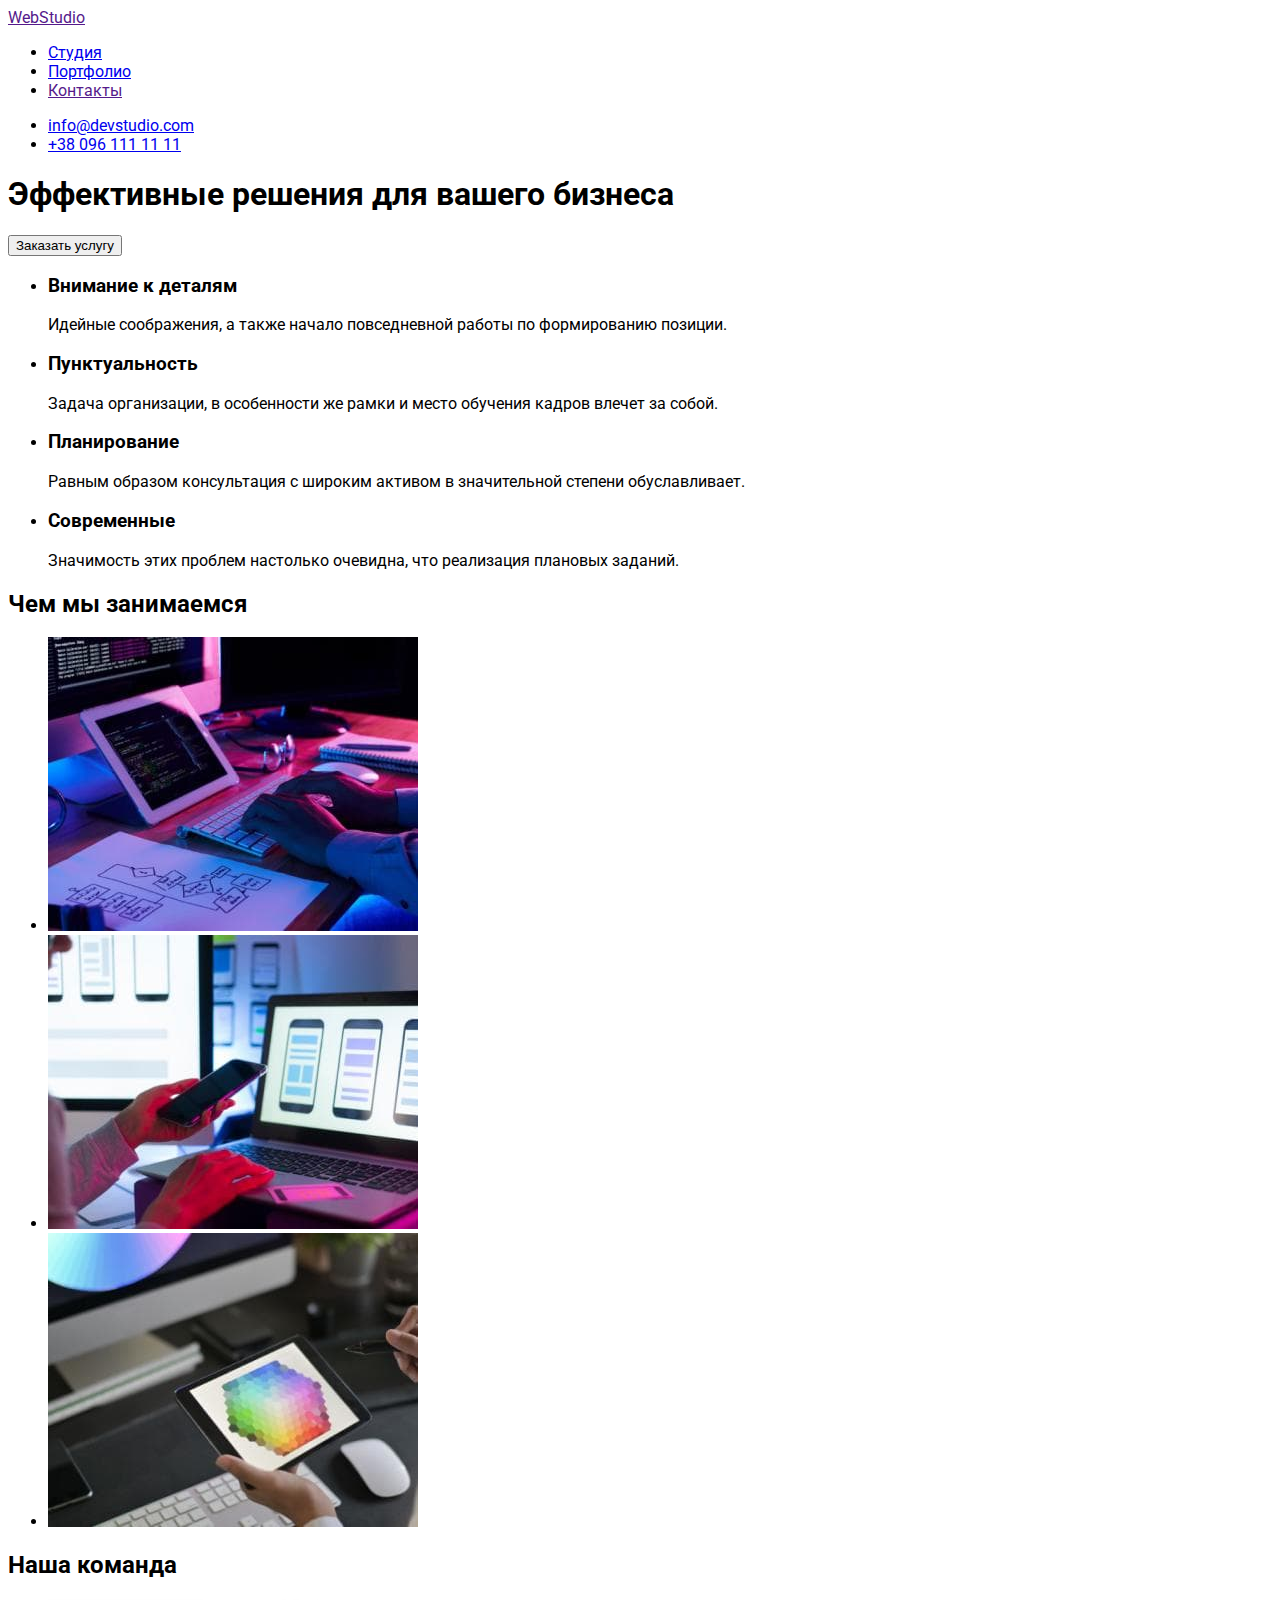
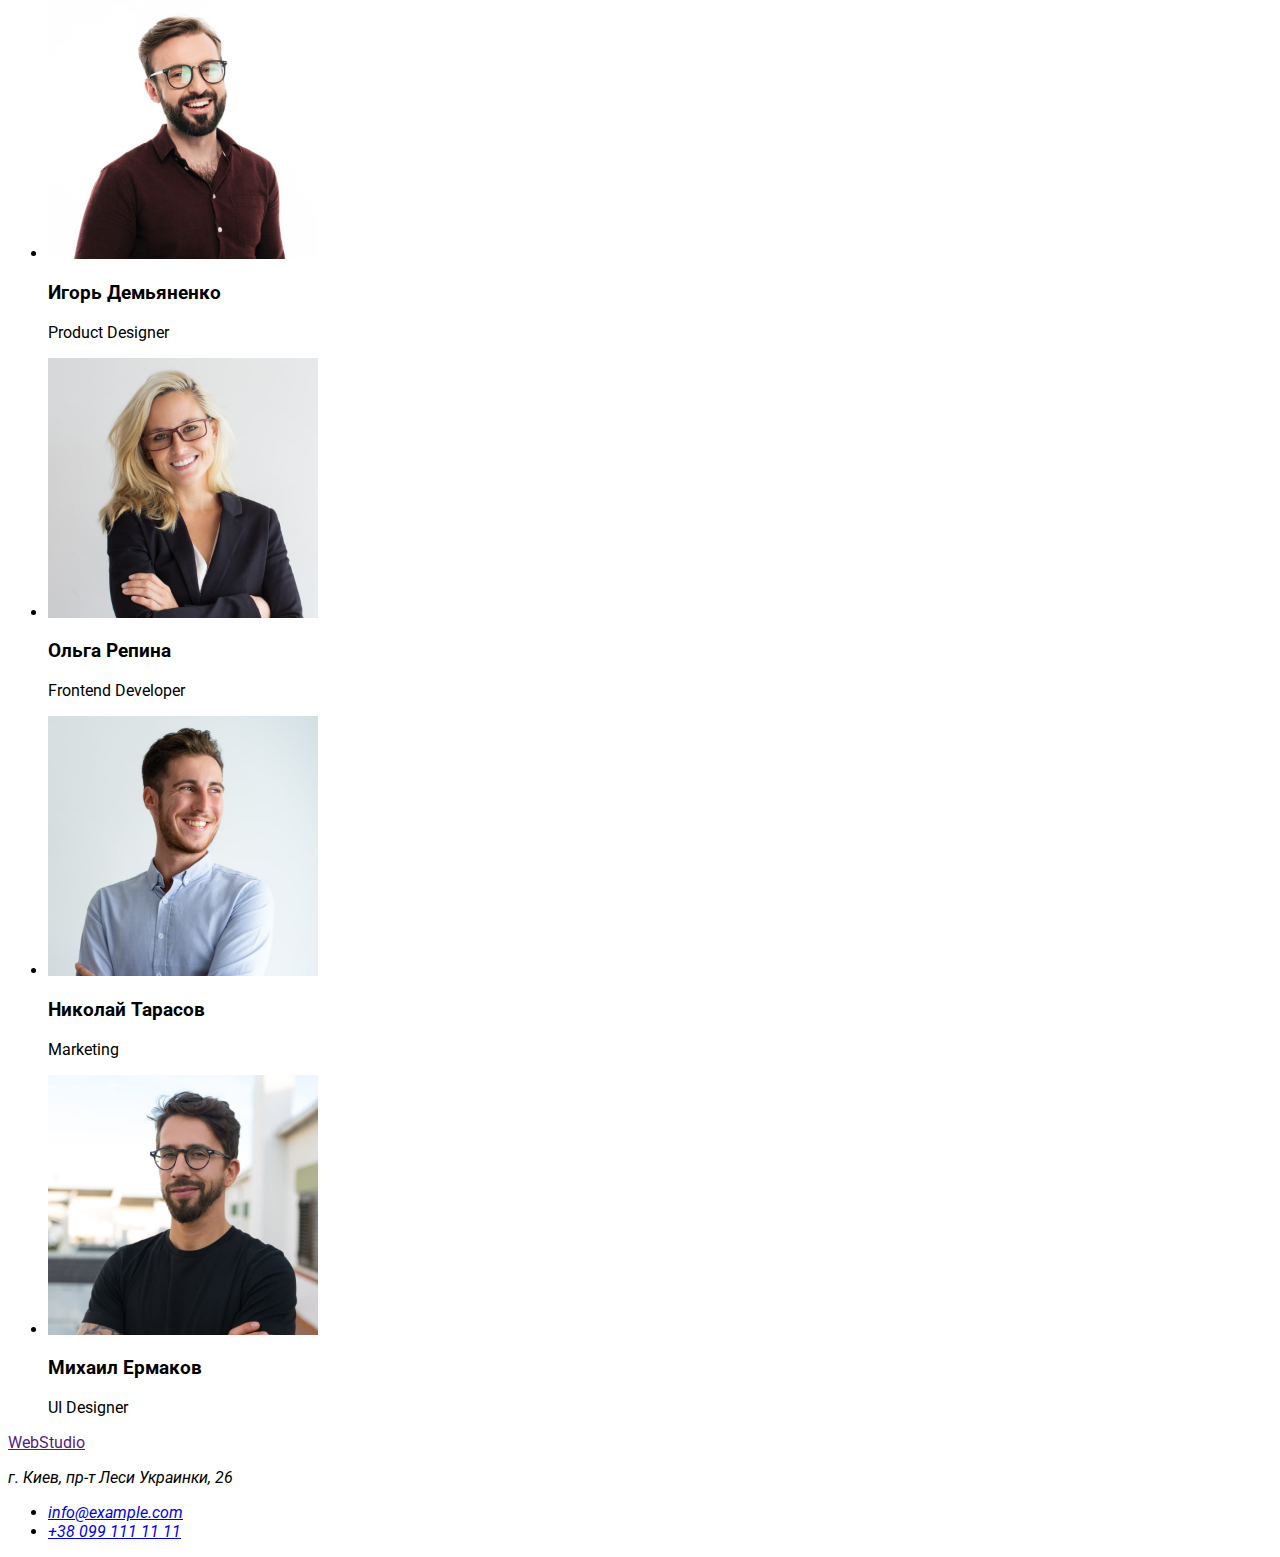
==== index.html @ 5387cd7c "Initial commit" ====
<!DOCTYPE html>
<html lang="ru">
  <head>
    <meta charset="UTF-8" />
    <meta http-equiv="X-UA-Compatible" content="IE=edge" />
    <meta name="viewport" content="width=device-width, initial-scale=1.0" />
    <title>Document</title>
    <link rel="stylesheet" href="./css/styles.css" />
    <link rel="preconnect" href="https://fonts.googleapis.com" />
    <link rel="preconnect" href="https://fonts.gstatic.com" crossorigin />
    <link
      href="https://fonts.googleapis.com/css2?family=Montserrat:wght@700&display=swap"
      rel="stylesheet"
    />
    <link rel="preconnect" href="https://fonts.googleapis.com" />
    <link rel="preconnect" href="https://fonts.gstatic.com" crossorigin />
    <link
      href="https://fonts.googleapis.com/css2?family=Roboto:wght@400;500;700;900&display=swap"
      rel="stylesheet"
    />
  </head>
  <body>
    <header>
      <nav>
        <a href="">Web<span>Studio</span></a>
        <ul>
          <li><a href="./index.html">Студия</a></li>
          <li><a href="./portfolio.html">Портфолио</a></li>
          <li><a href="">Контакты</a></li>
        </ul>
      </nav>
      <ul>
        <li><a href="mailto:info@devstudio.com">info@devstudio.com</a></li>
        <li><a href="tel:+380961111111">+38 096 111 11 11</a></li>
      </ul>
    </header>
    <main>
      <section>
        <h1>Эффективные решения для вашего бизнеса</h1>
        <button type="button">Заказать услугу</button>
      </section>
      <!--Перша секція лозунги-->
      <section>
        <ul>
          <li>
            <h3>Внимание к деталям</h3>
            <p>Идейные соображения, а также начало повседневной работы по формированию позиции.</p>
          </li>
          <li>
            <h3>Пунктуальность</h3>
            <p>
              Задача организации, в особенности же рамки и место обучения кадров влечет за собой.
            </p>
          </li>
          <li>
            <h3>Планирование</h3>
            <p>
              Равным образом консультация с широким активом в значительной степени обуславливает.
            </p>
          </li>
          <li>
            <h3>Современные</h3>
            <p>Значимость этих проблем настолько очевидна, что реализация плановых заданий.</p>
          </li>
        </ul>
      </section>
      <!--Друга секція зайняття-->
      <section>
        <h2>Чем мы занимаемся</h2>
        <ul>
          <li>
            <img src="./images/activity/box1.jpg" alt="activity1" width="370" />
          </li>
          <li>
            <img src="./images/activity/box2.jpg" alt="activity2" width="370" />
          </li>
          <li>
            <img src="./images/activity/box3.jpg" alt="activity3" width="370" />
          </li>
        </ul>
      </section>
      <!-- Третя секція існуюча команда-->
      <section>
        <h2>Наша команда</h2>
        <ul>
          <li>
            <img src="./images/team/igor.jpg" alt="teammate1" width="270" />
            <h3>Игорь Демьяненко</h3>
            <p>Product Designer</p>
          </li>
          <li>
            <img src="./images/team/olga.jpg" alt="teammate2" width="270" />
            <h3>Ольга Репина</h3>
            <p>Frontend Developer</p>
          </li>
          <li>
            <img src="./images/team/nikolay.jpg" alt="teammate3" width="270" />
            <h3>Николай Тарасов</h3>
            <p>Marketing</p>
          </li>
          <li>
            <img src="./images/team/mikhail.jpg" alt="teammate4" width="270" />
            <h3>Михаил Ермаков</h3>
            <p>UI Designer</p>
          </li>
        </ul>
      </section>
    </main>
    <footer>
      <a href="">WebStudio</a>
      <address>
        <p>г. Киев, пр-т Леси Украинки, 26</p>
        <ul>
          <li><a href="mailto:info@example.com">info@example.com</a></li>
          <li><a href="tel:+380991111111">+38 099 111 11 11</a></li>
        </ul>
      </address>
    </footer>
  </body>
</html>
---- css/styles.css ----
body {
    font-family: Roboto;
}
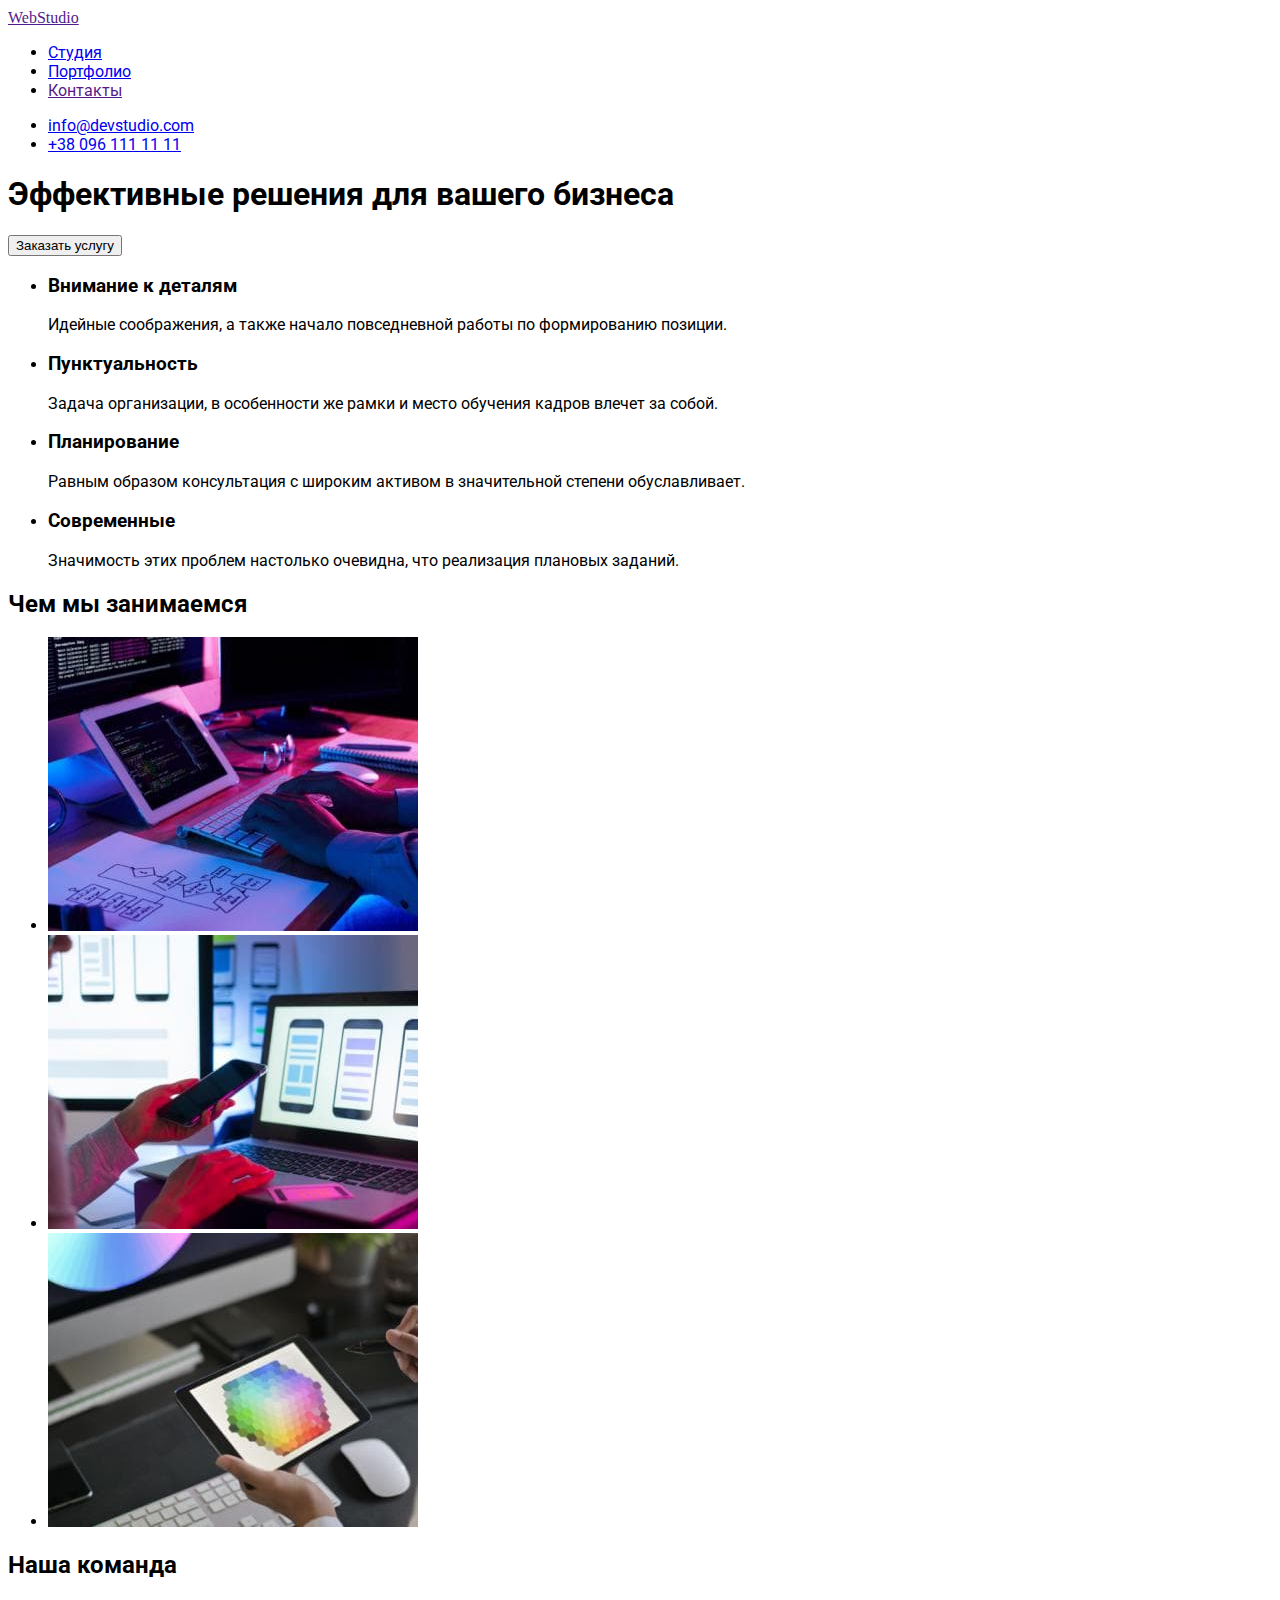
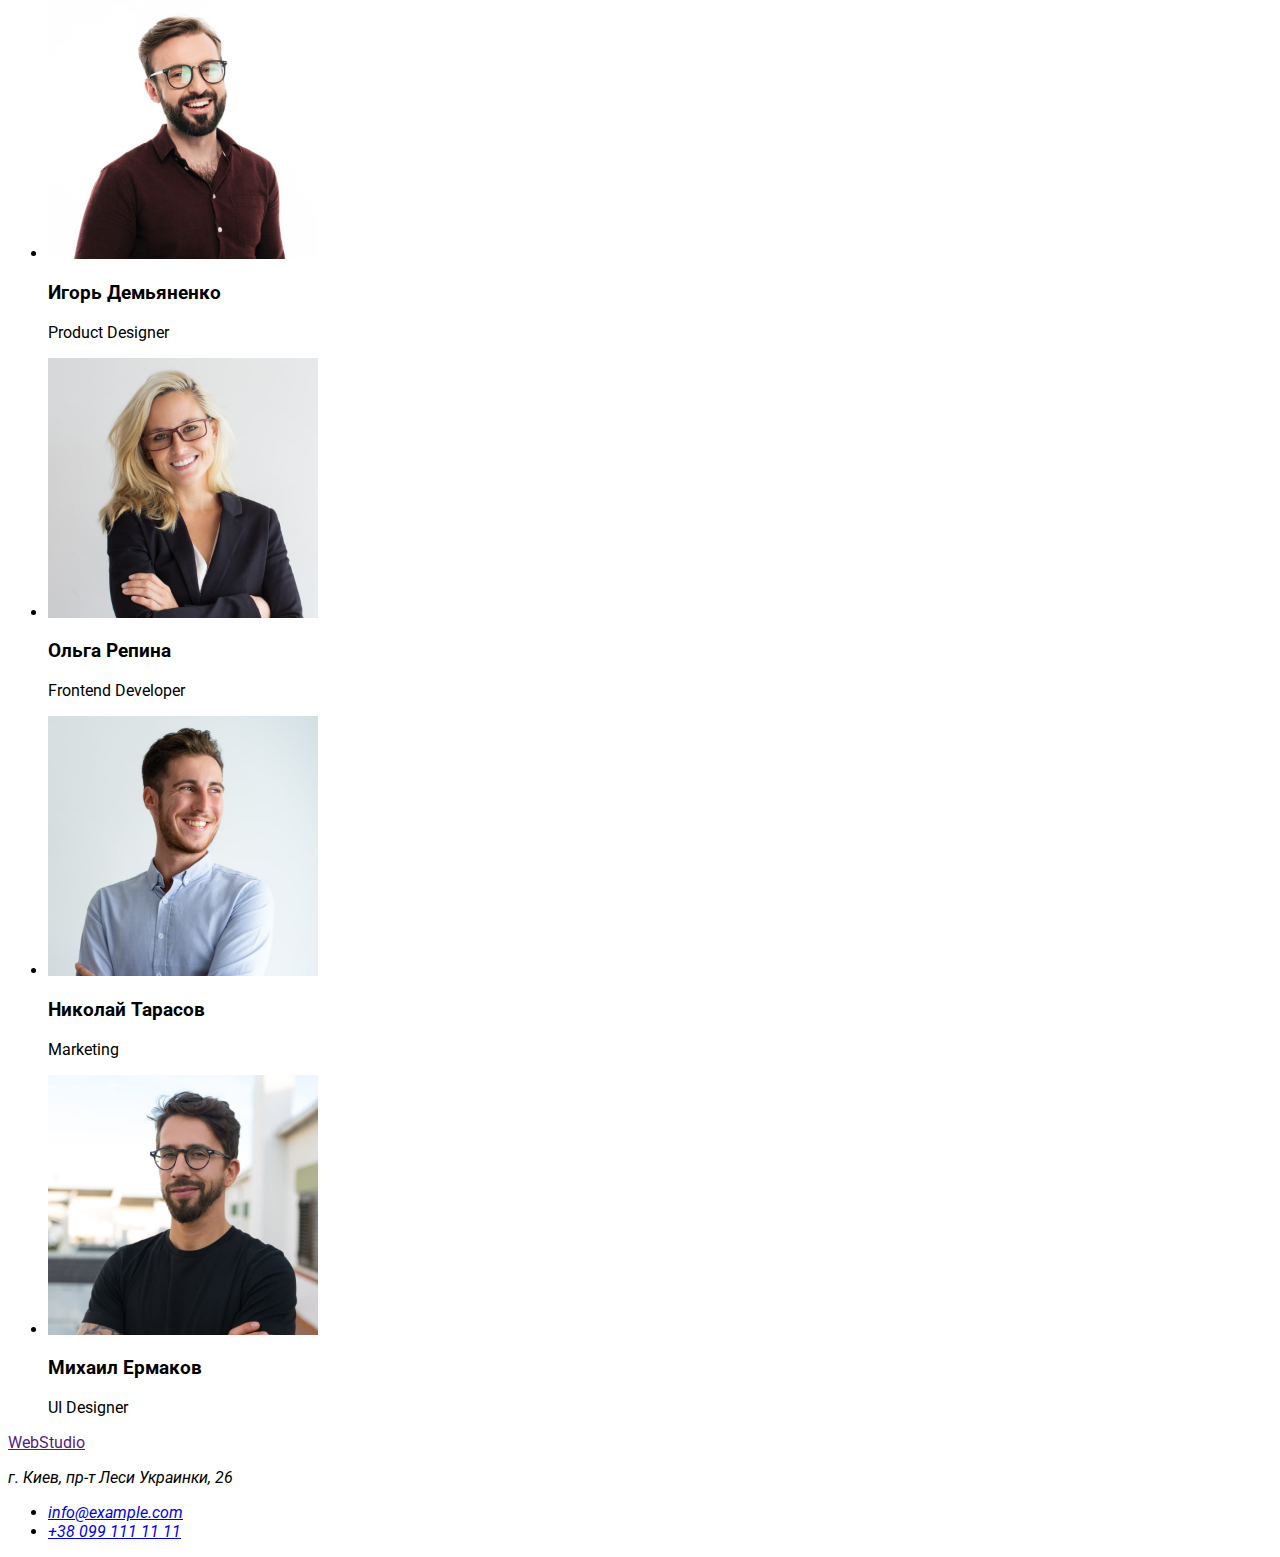
==== commit 18231f94: "Second repository" ====
--- a/index.html
+++ b/index.html
@@ -8,25 +8,21 @@
     <link rel="stylesheet" href="./css/styles.css" />
     <link rel="preconnect" href="https://fonts.googleapis.com" />
     <link rel="preconnect" href="https://fonts.gstatic.com" crossorigin />
-    <link
-      href="https://fonts.googleapis.com/css2?family=Montserrat:wght@700&display=swap"
-      rel="stylesheet"
-    />
     <link rel="preconnect" href="https://fonts.googleapis.com" />
     <link rel="preconnect" href="https://fonts.gstatic.com" crossorigin />
     <link
-      href="https://fonts.googleapis.com/css2?family=Roboto:wght@400;500;700;900&display=swap"
+      href="https://fonts.googleapis.com/css2?family=Raleway:wght@700&family=Roboto:wght@400;500;700;900&display=swap"
       rel="stylesheet"
     />
   </head>
   <body>
     <header>
       <nav>
-        <a href="">Web<span>Studio</span></a>
-        <ul>
-          <li><a href="./index.html">Студия</a></li>
-          <li><a href="./portfolio.html">Портфолио</a></li>
-          <li><a href="">Контакты</a></li>
+        <a class="logo" href=""><span class="logo-blue">Web</span>Studio</a>
+        <ul class="header-nav">
+          <li><a href="./index.html" class="headernav-link-current">Студия</a></li>
+          <li><a href="./portfolio.html" class="header-nav-link">Портфолио</a></li>
+          <li><a href="" class="header-nav-link">Контакты</a></li>
         </ul>
       </nav>
       <ul>
--- a/css/styles.css
+++ b/css/styles.css
@@ -1,3 +1,10 @@
-body {
-    font-family: Roboto;
+body{
+    font-family: -apple-system, BlinkMacSystemFont, 'Segoe UI', Roboto, Oxygen, Ubuntu, Cantarell, 'Open Sans', 'Helvetica Neue', sans-serif;
+}
+.logo{
+    font-family: Railway;
+}
+
+.blue{
+    color: #2196F3;
 }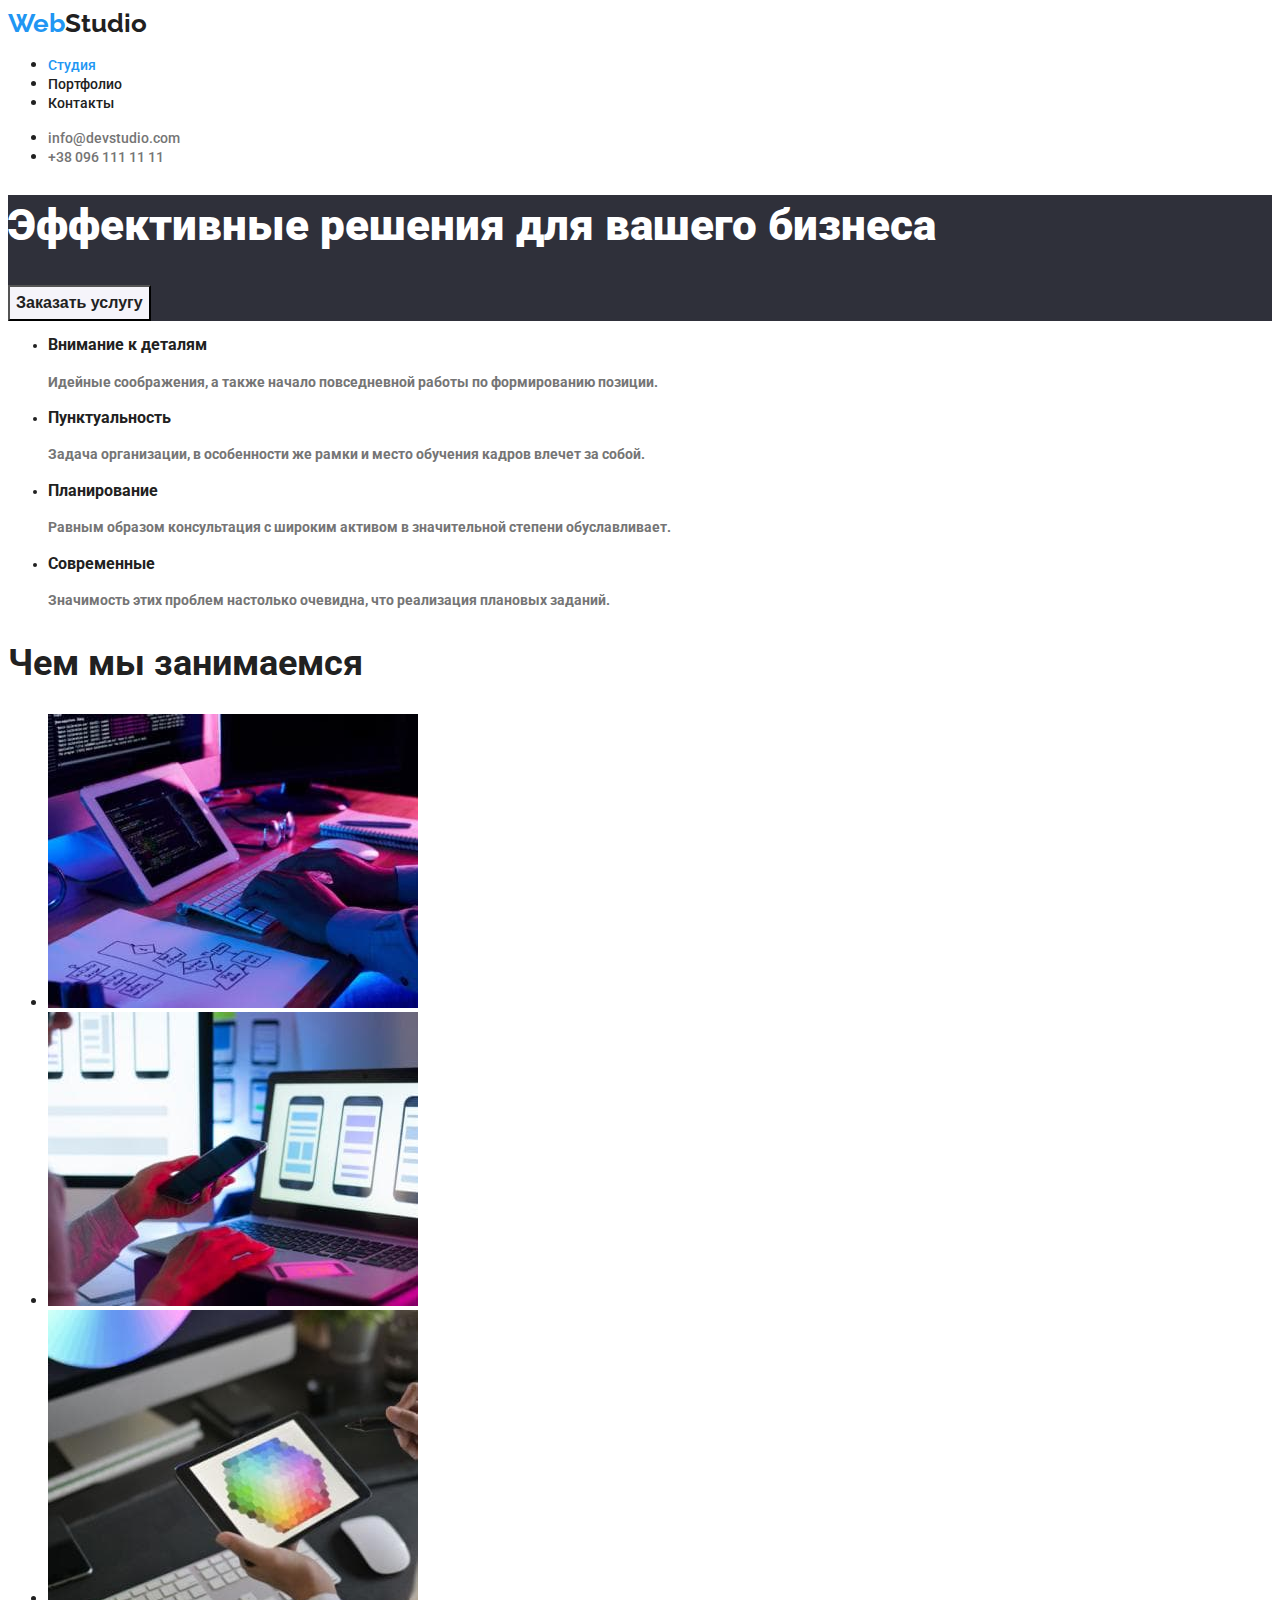
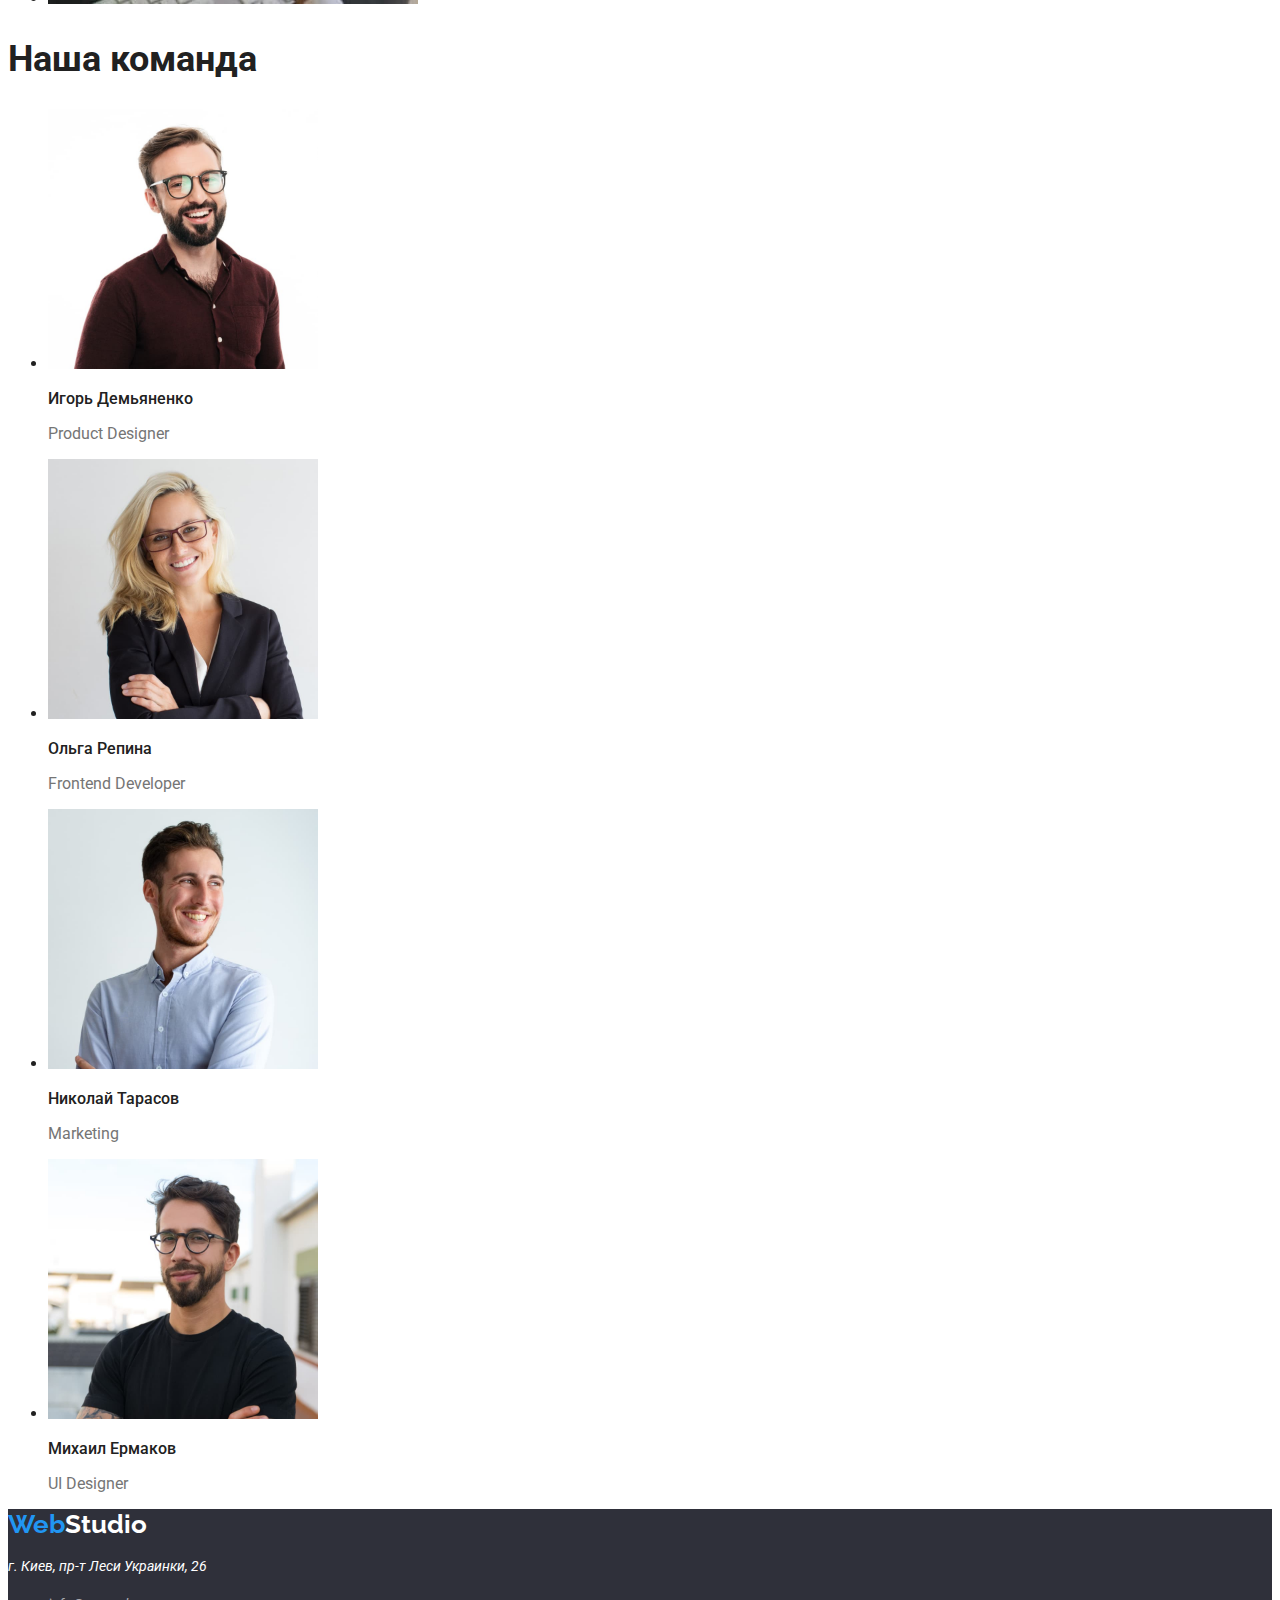
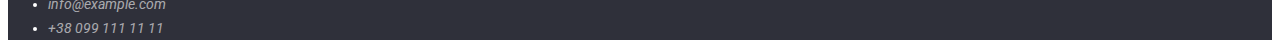
==== commit bd5449af: "05.06.2022 13:00" ====
--- a/index.html
+++ b/index.html
@@ -5,64 +5,68 @@
     <meta http-equiv="X-UA-Compatible" content="IE=edge" />
     <meta name="viewport" content="width=device-width, initial-scale=1.0" />
     <title>Document</title>
+    <link
+      href="https://fonts.googleapis.com/css2?family=Raleway:wght@700&family=Roboto:wght@400;500;700;900&display=swap"
+      rel="stylesheet"
+    />
     <link rel="stylesheet" href="./css/styles.css" />
     <link rel="preconnect" href="https://fonts.googleapis.com" />
     <link rel="preconnect" href="https://fonts.gstatic.com" crossorigin />
     <link rel="preconnect" href="https://fonts.googleapis.com" />
     <link rel="preconnect" href="https://fonts.gstatic.com" crossorigin />
-    <link
-      href="https://fonts.googleapis.com/css2?family=Raleway:wght@700&family=Roboto:wght@400;500;700;900&display=swap"
-      rel="stylesheet"
-    />
   </head>
-  <body>
+  <body class="page-body">
     <header>
       <nav>
-        <a class="logo" href=""><span class="logo-blue">Web</span>Studio</a>
-        <ul class="header-nav">
-          <li><a href="./index.html" class="headernav-link-current">Студия</a></li>
-          <li><a href="./portfolio.html" class="header-nav-link">Портфолио</a></li>
-          <li><a href="" class="header-nav-link">Контакты</a></li>
+        <a class="header-logo" href=""><span class="logo-blue">Web</span>Studio</a>
+        <ul>
+          <li><a href="./index.html" class="nav-link-current">Студия</a></li>
+          <li><a href="./portfolio.html" class="nav-link">Портфолио</a></li>
+          <li><a href="" class="nav-link">Контакты</a></li>
         </ul>
       </nav>
       <ul>
-        <li><a href="mailto:info@devstudio.com">info@devstudio.com</a></li>
-        <li><a href="tel:+380961111111">+38 096 111 11 11</a></li>
+        <li><a class="header-contact" href="mailto:info@devstudio.com">info@devstudio.com</a></li>
+        <li><a class="header-contact" href="tel:+380961111111">+38 096 111 11 11</a></li>
       </ul>
     </header>
     <main>
-      <section>
-        <h1>Эффективные решения для вашего бизнеса</h1>
-        <button type="button">Заказать услугу</button>
+      <section class="hero">
+        <h1 class="hero-title">Эффективные решения для вашего бизнеса</h1>
+        <button type="button" class="button-studio">Заказать услугу</button>
       </section>
       <!--Перша секція лозунги-->
       <section>
-        <ul>
+        <ul class="features">
           <li>
-            <h3>Внимание к деталям</h3>
-            <p>Идейные соображения, а также начало повседневной работы по формированию позиции.</p>
+            <h3 class="features-title">Внимание к деталям</h3>
+            <p class="features-text">
+              Идейные соображения, а также начало повседневной работы по формированию позиции.
+            </p>
           </li>
           <li>
-            <h3>Пунктуальность</h3>
-            <p>
+            <h3 class="features-title">Пунктуальность</h3>
+            <p class="features-text">
               Задача организации, в особенности же рамки и место обучения кадров влечет за собой.
             </p>
           </li>
           <li>
-            <h3>Планирование</h3>
-            <p>
+            <h3 class="features-title">Планирование</h3>
+            <p class="features-text">
               Равным образом консультация с широким активом в значительной степени обуславливает.
             </p>
           </li>
           <li>
-            <h3>Современные</h3>
-            <p>Значимость этих проблем настолько очевидна, что реализация плановых заданий.</p>
+            <h3 class="features-title">Современные</h3>
+            <p class="features-text">
+              Значимость этих проблем настолько очевидна, что реализация плановых заданий.
+            </p>
           </li>
         </ul>
       </section>
       <!--Друга секція зайняття-->
       <section>
-        <h2>Чем мы занимаемся</h2>
+        <h2 class="work-title">Чем мы занимаемся</h2>
         <ul>
           <li>
             <img src="./images/activity/box1.jpg" alt="activity1" width="370" />
@@ -77,38 +81,40 @@
       </section>
       <!-- Третя секція існуюча команда-->
       <section>
-        <h2>Наша команда</h2>
+        <h2 class="team-title">Наша команда</h2>
         <ul>
           <li>
             <img src="./images/team/igor.jpg" alt="teammate1" width="270" />
-            <h3>Игорь Демьяненко</h3>
-            <p>Product Designer</p>
+            <h3 class="team-member">Игорь Демьяненко</h3>
+            <p class="team-position">Product Designer</p>
           </li>
           <li>
             <img src="./images/team/olga.jpg" alt="teammate2" width="270" />
-            <h3>Ольга Репина</h3>
-            <p>Frontend Developer</p>
+            <h3 class="team-member">Ольга Репина</h3>
+            <p class="team-position">Frontend Developer</p>
           </li>
           <li>
             <img src="./images/team/nikolay.jpg" alt="teammate3" width="270" />
-            <h3>Николай Тарасов</h3>
-            <p>Marketing</p>
+            <h3 class="team-member">Николай Тарасов</h3>
+            <p class="team-position">Marketing</p>
           </li>
           <li>
             <img src="./images/team/mikhail.jpg" alt="teammate4" width="270" />
-            <h3>Михаил Ермаков</h3>
-            <p>UI Designer</p>
+            <h3 class="team-member">Михаил Ермаков</h3>
+            <p class="team-position">UI Designer</p>
           </li>
         </ul>
       </section>
     </main>
-    <footer>
-      <a href="">WebStudio</a>
-      <address>
+    <footer class="footer">
+      <a class="footer-logo" href=""><span class="logo-blue">Web</span>Studio</a>
+      <address class="footer-adress">
         <p>г. Киев, пр-т Леси Украинки, 26</p>
         <ul>
-          <li><a href="mailto:info@example.com">info@example.com</a></li>
-          <li><a href="tel:+380991111111">+38 099 111 11 11</a></li>
+          <li>
+            <a href="mailto:info@example.com" class="footer-adress-contact">info@example.com</a>
+          </li>
+          <li><a href="tel:+380991111111" class="footer-adress-contact">+38 099 111 11 11</a></li>
         </ul>
       </address>
     </footer>
--- a/css/styles.css
+++ b/css/styles.css
@@ -1,10 +1,171 @@
-body{
-    font-family: -apple-system, BlinkMacSystemFont, 'Segoe UI', Roboto, Oxygen, Ubuntu, Cantarell, 'Open Sans', 'Helvetica Neue', sans-serif;
-}
-.logo{
-    font-family: Railway;
+/* основний колір тексту 212121 */
+/* колір посилань та параграфів 757575 */
+/* колір акценту 2196F3 */
+/* колір кнопки 188CE8 */
+/* текст в мейні та футері FFFFFF */
+/* колір фону мейна та футера 2F303A */
+/* колір фону секція 2 F5F4FA */
+:root{
+    --primary-text-color: #212121;
+    --secondary-text-color: #757575;
+    --accent-color: #2196F3;
+    --negative-color: #fff;
+    --dark-background: #2F303A;
+    --footer-opacity: rgba(255, 255, 255, 0.6);
+    --background-button-inactive: #F5F4FA;
 }
 
-.blue{
-    color: #2196F3;
+.page-body {
+    font-family: -apple-system, BlinkMacSystemFont, 'Segoe UI', Roboto, Oxygen, Ubuntu, Cantarell, 'Open Sans', 'Helvetica Neue', sans-serif;
+    background-color: var(--negative-color);
+    color: var(--primary-text-color);
+}
+
+/* header */
+.header-logo,
+.footer-logo {
+    font-family: 'Raleway';
+    font-weight: 700;
+    font-size: 26px;
+    line-height: 31px;
+    color: var(--primary-text-color);
+    text-decoration: none;    
+}
+
+.logo-blue {
+    color: var(--accent-color);
+}
+
+.nav-link,
+.nav-link-current {
+    font-weight: 500;
+    font-size: 14px;
+    line-height: 16px;
+    color: var(--primary-text-color);
+    text-decoration: none;
+}
+
+.header-contact {
+    font-weight: 500;
+    font-size: 14px;
+    line-height: 16px;
+    color: var(--secondary-text-color);
+    text-decoration: none;
+}
+
+.nav-link:hover, 
+.nav-link:focus,
+.header-contact:hover,
+.header-contact:focus,
+.nav-link-current{
+    color: var(--accent-color);
+}
+
+/*main*/
+.hero{
+    background-color: var(--dark-background);
+}
+
+.hero-title{
+    font-weight: 900;
+    font-size: 44px;
+    line-height: 60px;
+    color: var(--negative-color)
+}
+
+/* buttons */
+.button-studio,
+.button-portfolio {
+    color: var(--primary-text-color);
+    background-color: var(--background-button-inactive);
+    cursor: pointer;
+}
+
+.button-studio{
+    font-weight: 700;
+    font-size: 16px;
+    line-height: 30px;
+}
+
+.button-portfolio {
+    font-weight: 500;
+    font-size: 16px;
+    line-height: 26px;
+}
+
+.button-portfolio:hover,
+.button-portfolio:focus,
+.button-studio:hover,
+.button-studio:focus{
+    color: var(--negative-color);
+    background-color: var(--accent-color);
+}
+/* section лозунги */
+
+.features{
+    font-weight: 700;
+    font-size: 14px;
+    line-height: 16px;
+}
+
+.features-text{
+    font-size: 14px;
+    line-height: 24px;
+    color: var(--secondary-text-color);
+}
+
+/* section зайняття */
+.work-title,
+.team-title{
+    font-weight: 700;
+    font-size: 36px;
+    line-height: 42px;
+}
+
+/* section команда */
+.team-member{
+    font-weight: 500;
+    font-size: 16px;
+    line-height: 19px;
+
+}
+
+.team-position{
+    font-size: 16px;
+    line-height: 19px;
+    color: var(--secondary-text-color);
+}
+
+/*  */
+.portfolio-title{
+    font-weight: 700;
+    font-size: 18px;
+    line-height: 36px;
+}
+
+.portfolio-text{
+    font-size: 16px;
+    line-height: 30px;
+    color:var(--secondary-text-color);
+}
+/* footer */
+.footer{
+    background-color: var(--dark-background);
+}
+
+.footer-logo{
+    font-family: 'Raleway';
+    color: var(--negative-color);
+    text-decoration: none;
+}
+
+.footer-adress{
+    font-size: 14px;
+    line-height: 24px;
+    color: var(--negative-color);
+}
+
+.footer-adress-contact{
+    color: var(--footer-opacity);
+    text-decoration: none;
 }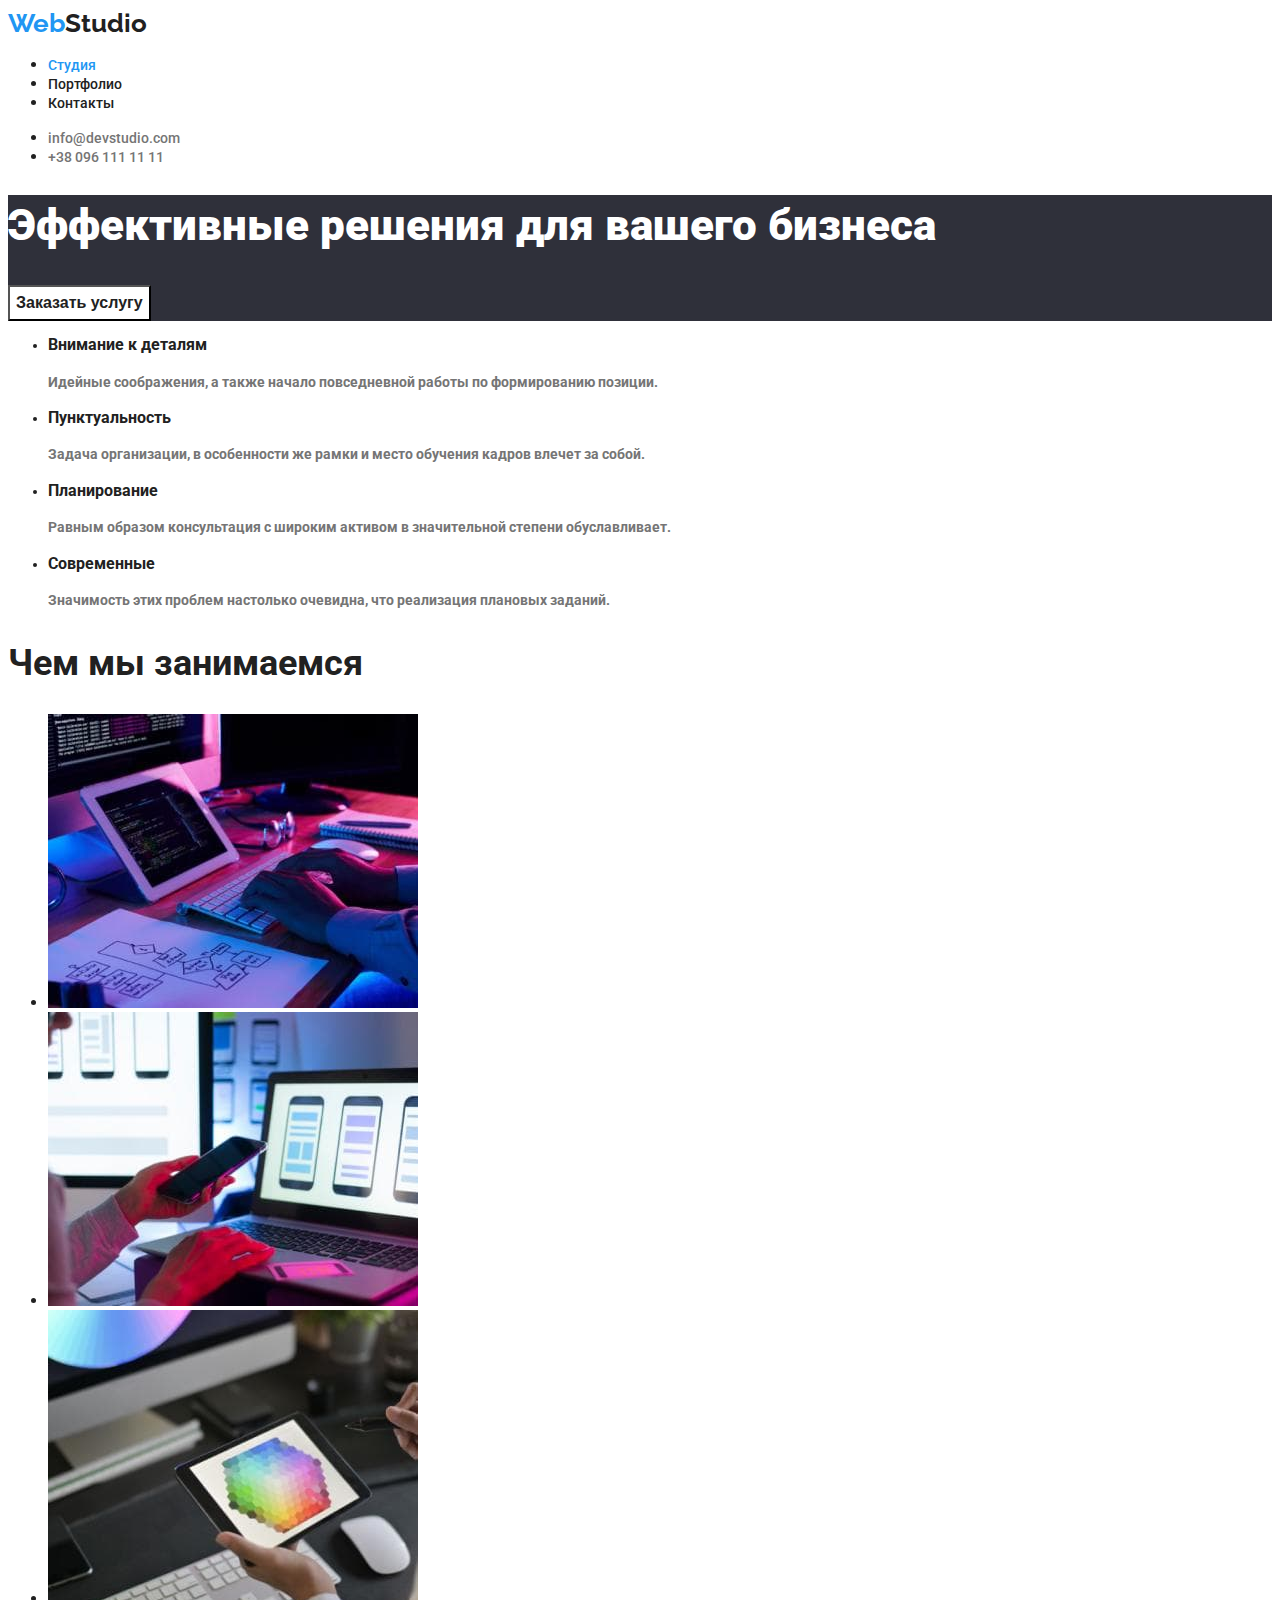
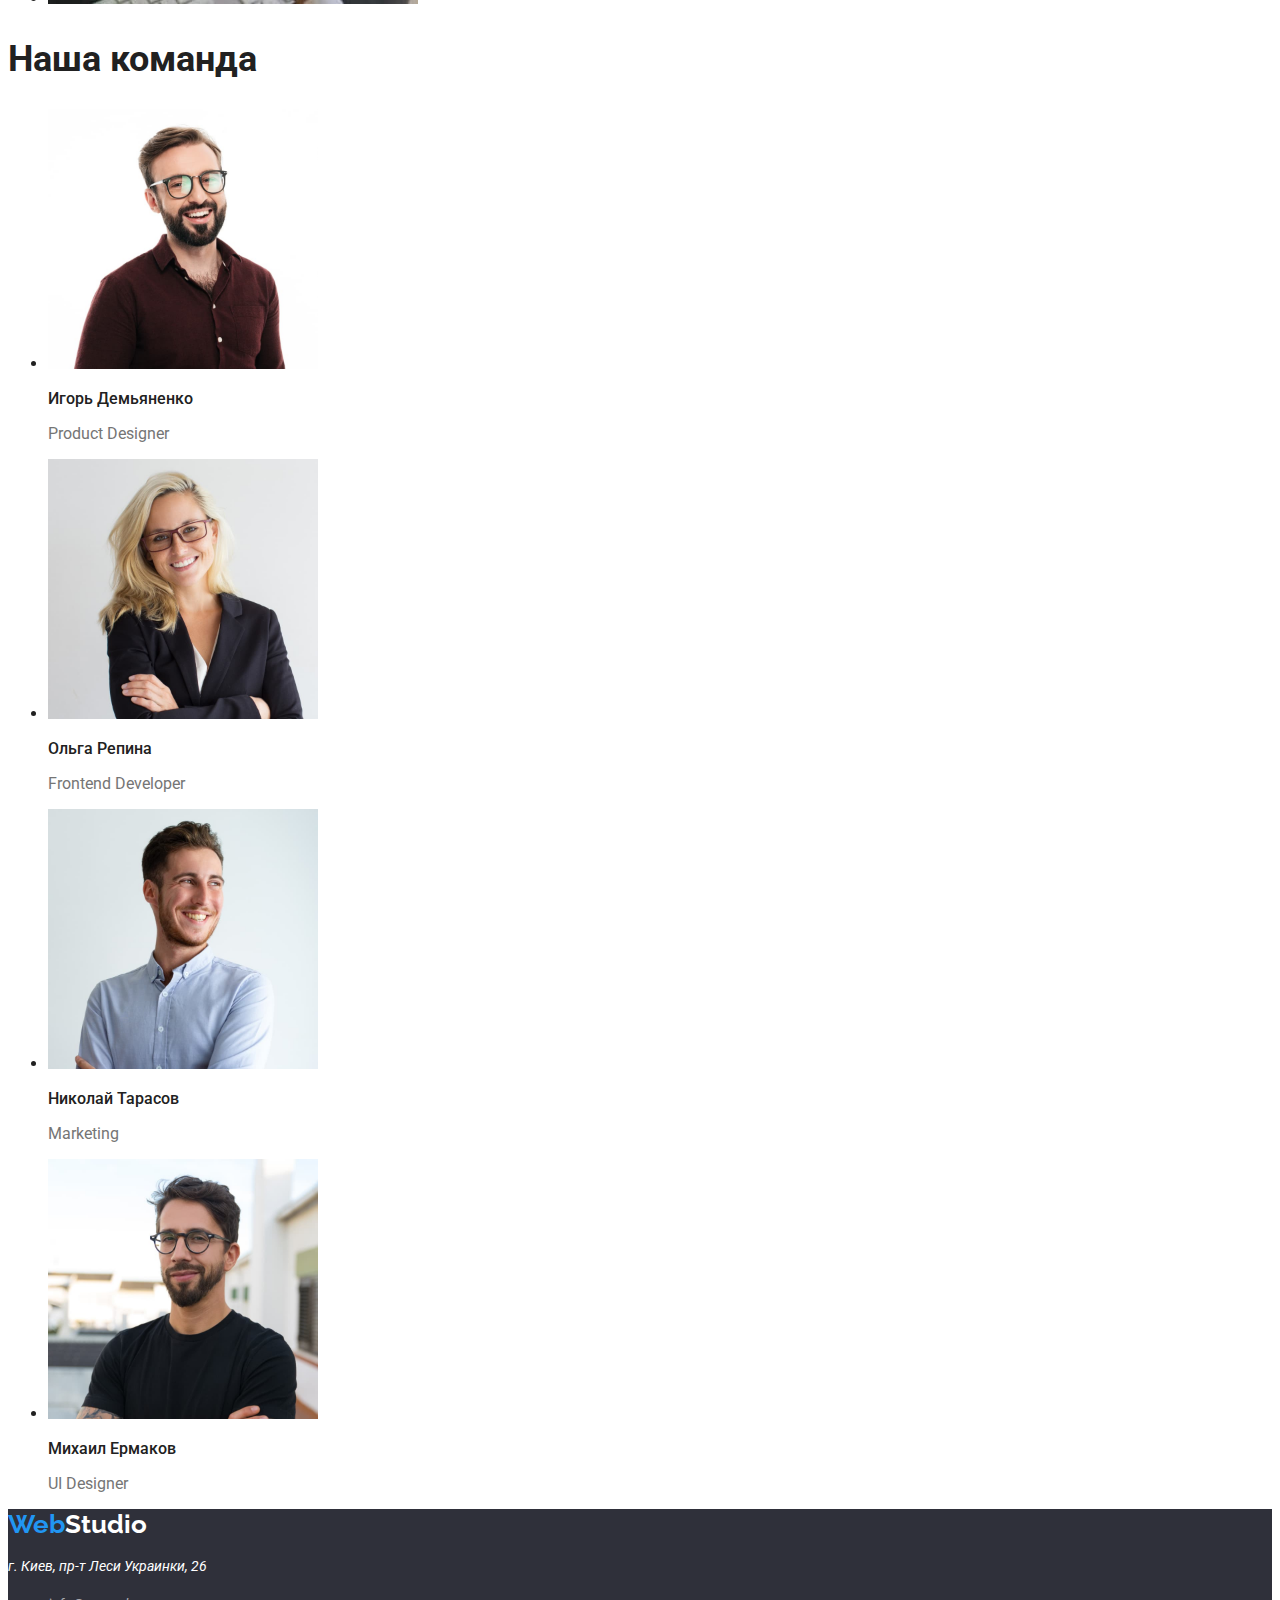
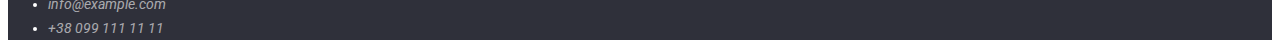
==== commit dfe9bab0: "footer" ====
--- a/index.html
+++ b/index.html
@@ -5,15 +5,11 @@
     <meta http-equiv="X-UA-Compatible" content="IE=edge" />
     <meta name="viewport" content="width=device-width, initial-scale=1.0" />
     <title>Document</title>
+    <link rel="stylesheet" href="./css/styles.css" />
     <link
       href="https://fonts.googleapis.com/css2?family=Raleway:wght@700&family=Roboto:wght@400;500;700;900&display=swap"
       rel="stylesheet"
     />
-    <link rel="stylesheet" href="./css/styles.css" />
-    <link rel="preconnect" href="https://fonts.googleapis.com" />
-    <link rel="preconnect" href="https://fonts.gstatic.com" crossorigin />
-    <link rel="preconnect" href="https://fonts.googleapis.com" />
-    <link rel="preconnect" href="https://fonts.gstatic.com" crossorigin />
   </head>
   <body class="page-body">
     <header>
--- a/css/styles.css
+++ b/css/styles.css
@@ -12,11 +12,10 @@
     --negative-color: #fff;
     --dark-background: #2F303A;
     --footer-opacity: rgba(255, 255, 255, 0.6);
-    --background-button-inactive: #F5F4FA;
 }
 
 .page-body {
-    font-family: -apple-system, BlinkMacSystemFont, 'Segoe UI', Roboto, Oxygen, Ubuntu, Cantarell, 'Open Sans', 'Helvetica Neue', sans-serif;
+    font-family: Roboto, sans-serif;
     background-color: var(--negative-color);
     color: var(--primary-text-color);
 }
@@ -77,7 +76,7 @@
 .button-studio,
 .button-portfolio {
     color: var(--primary-text-color);
-    background-color: var(--background-button-inactive);
+    background-color: var(--negative-color);
     cursor: pointer;
 }
 
@@ -146,7 +145,7 @@
 .portfolio-text{
     font-size: 16px;
     line-height: 30px;
-    color:var(--secondary-text-color);
+    color: var(--secondary-text-color);
 }
 /* footer */
 .footer{
@@ -154,7 +153,6 @@
 }
 
 .footer-logo{
-    font-family: 'Raleway';
     color: var(--negative-color);
     text-decoration: none;
 }
@@ -168,4 +166,9 @@
 .footer-adress-contact{
     color: var(--footer-opacity);
     text-decoration: none;
+}
+
+.footer-adress-contact:hover,
+.footer-adress-contact:active {
+    color: var(--accent-color)
 }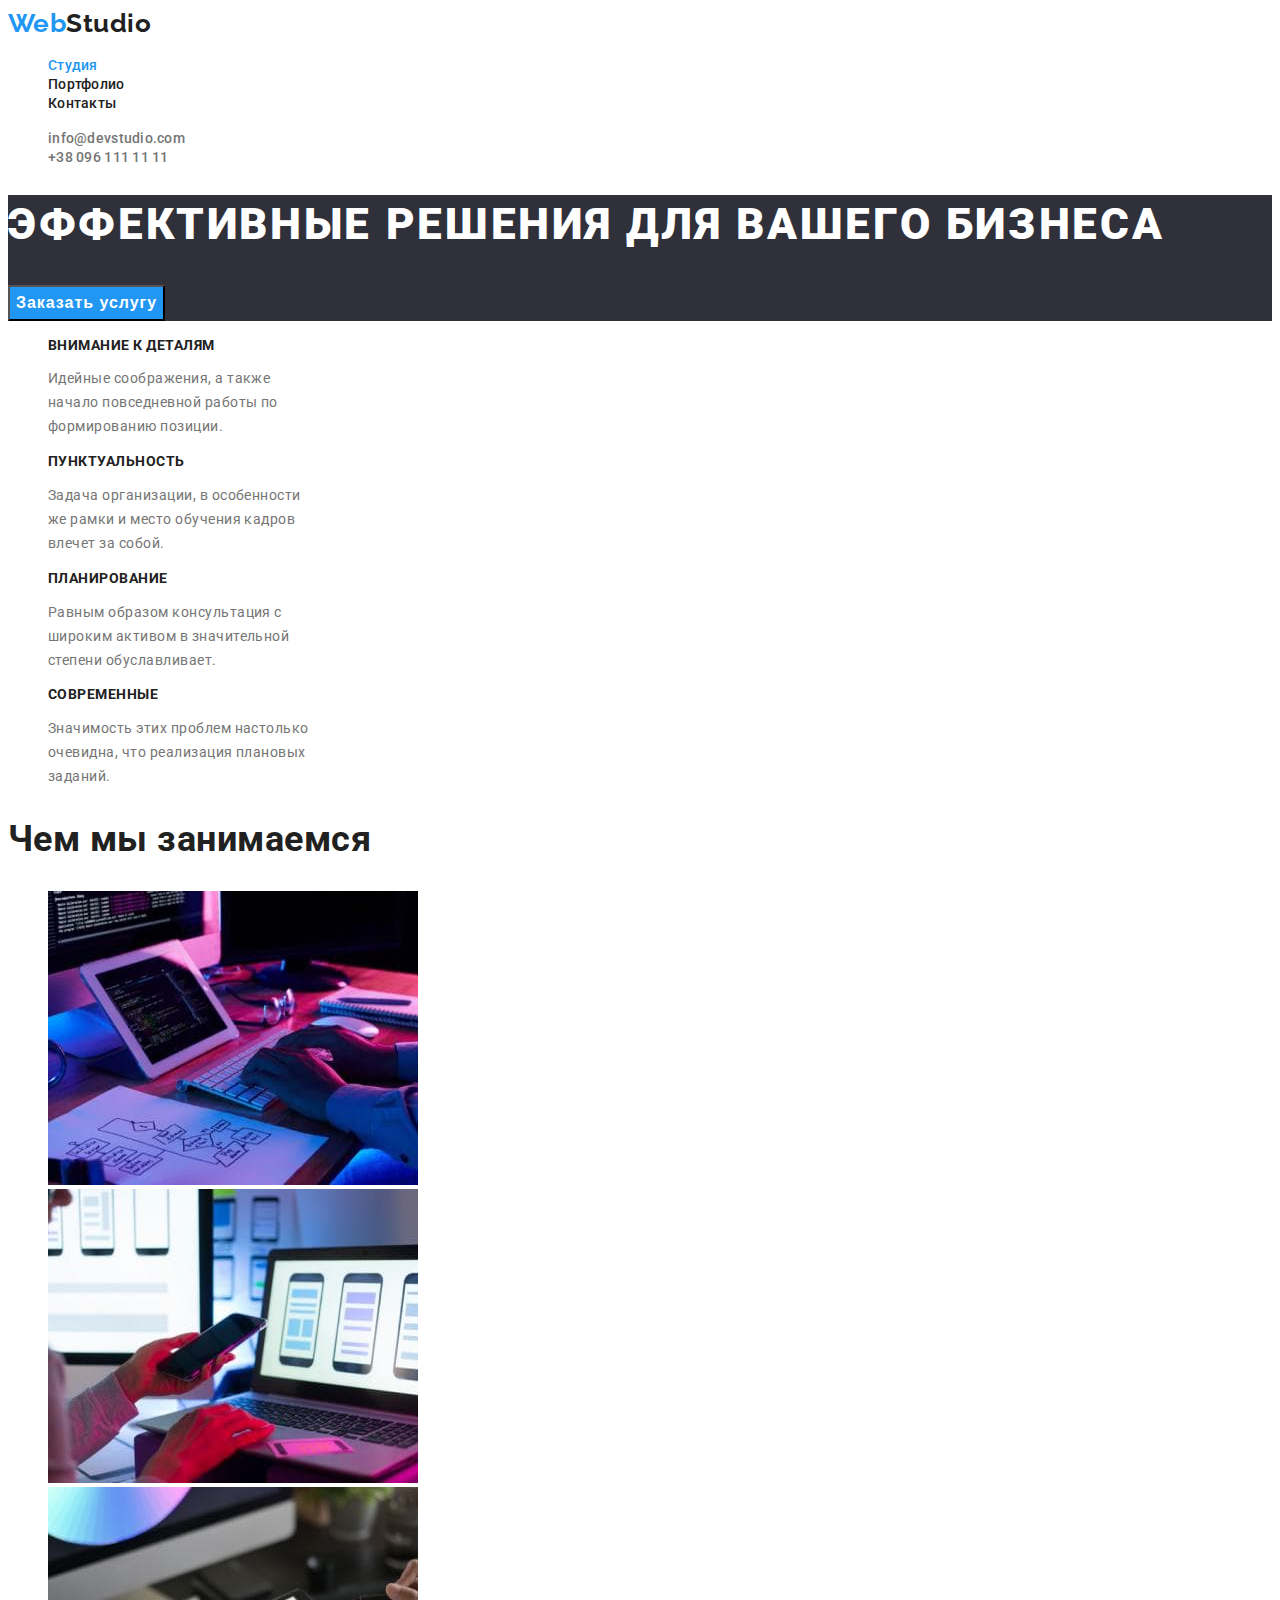
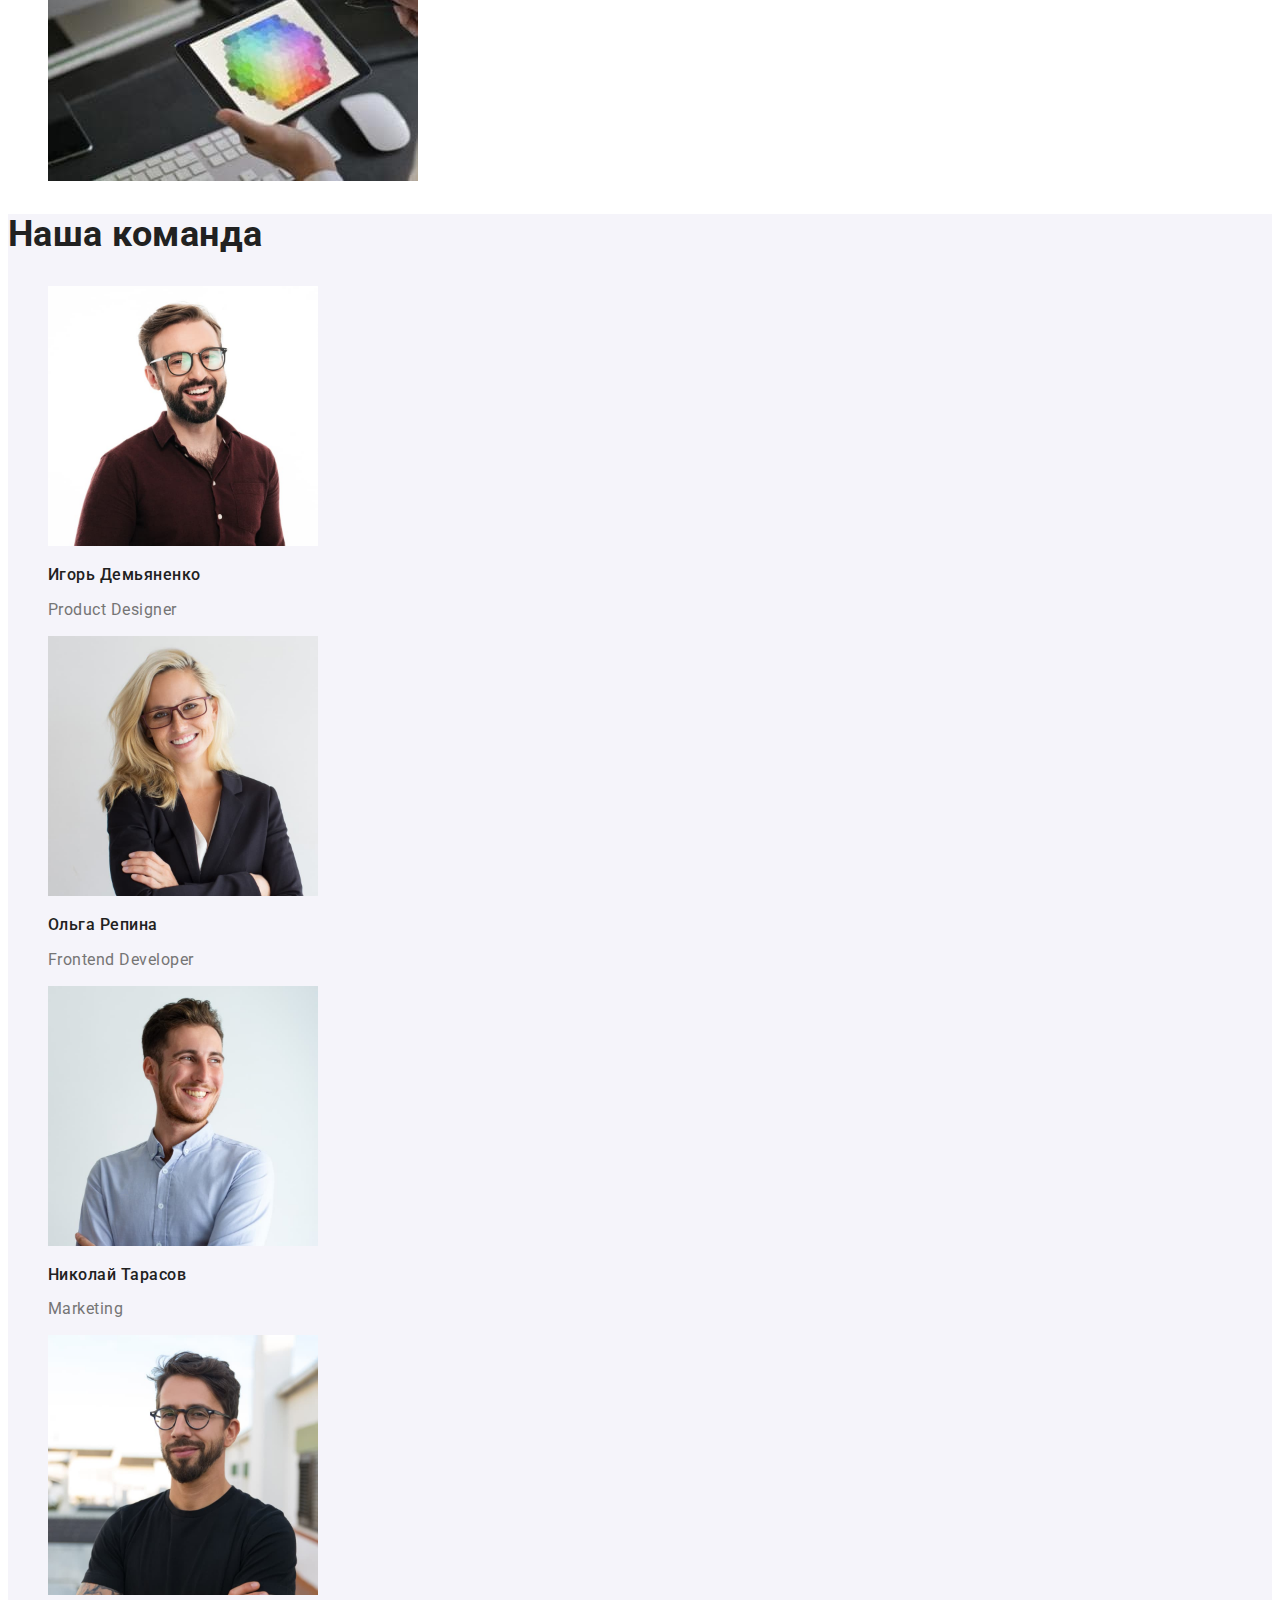
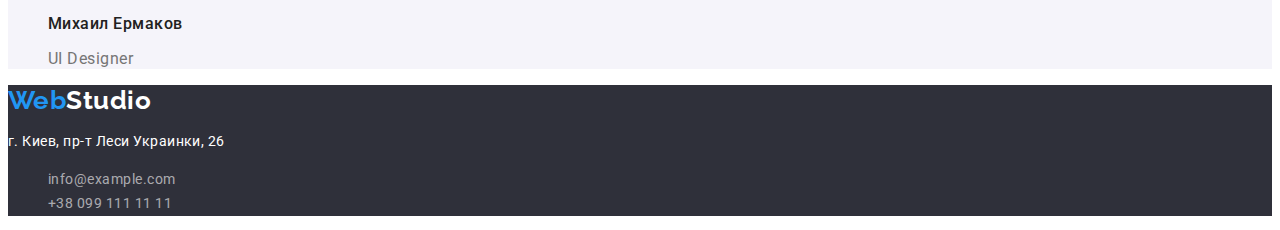
==== commit e913d7e9: "Відредагував за правками ментора" ====
--- a/index.html
+++ b/index.html
@@ -15,13 +15,13 @@
     <header>
       <nav>
         <a class="header-logo" href=""><span class="logo-blue">Web</span>Studio</a>
-        <ul>
+        <ul class="none-style-list">
           <li><a href="./index.html" class="nav-link-current">Студия</a></li>
           <li><a href="./portfolio.html" class="nav-link">Портфолио</a></li>
           <li><a href="" class="nav-link">Контакты</a></li>
         </ul>
       </nav>
-      <ul>
+      <ul class="none-style-list">
         <li><a class="header-contact" href="mailto:info@devstudio.com">info@devstudio.com</a></li>
         <li><a class="header-contact" href="tel:+380961111111">+38 096 111 11 11</a></li>
       </ul>
@@ -33,7 +33,7 @@
       </section>
       <!--Перша секція лозунги-->
       <section>
-        <ul class="features">
+        <ul class="none-style-list">
           <li>
             <h3 class="features-title">Внимание к деталям</h3>
             <p class="features-text">
@@ -63,7 +63,7 @@
       <!--Друга секція зайняття-->
       <section>
         <h2 class="work-title">Чем мы занимаемся</h2>
-        <ul>
+        <ul class="none-style-list">
           <li>
             <img src="./images/activity/box1.jpg" alt="activity1" width="370" />
           </li>
@@ -76,9 +76,9 @@
         </ul>
       </section>
       <!-- Третя секція існуюча команда-->
-      <section>
+      <section class="team">
         <h2 class="team-title">Наша команда</h2>
-        <ul>
+        <ul class="none-style-list">
           <li>
             <img src="./images/team/igor.jpg" alt="teammate1" width="270" />
             <h3 class="team-member">Игорь Демьяненко</h3>
@@ -106,7 +106,7 @@
       <a class="footer-logo" href=""><span class="logo-blue">Web</span>Studio</a>
       <address class="footer-adress">
         <p>г. Киев, пр-т Леси Украинки, 26</p>
-        <ul>
+        <ul class="none-style-list">
           <li>
             <a href="mailto:info@example.com" class="footer-adress-contact">info@example.com</a>
           </li>
--- a/css/styles.css
+++ b/css/styles.css
@@ -12,12 +12,20 @@
     --negative-color: #fff;
     --dark-background: #2F303A;
     --footer-opacity: rgba(255, 255, 255, 0.6);
-}
-
+    --button-hover: #188CE8;
+    --light-background: #f5f4fa;
+}
+
+/* global */
 .page-body {
     font-family: Roboto, sans-serif;
+    letter-spacing: 0.03em;
     background-color: var(--negative-color);
     color: var(--primary-text-color);
+}
+
+.none-style-list{
+    list-style: none;
 }
 
 /* header */
@@ -26,7 +34,7 @@
     font-family: 'Raleway';
     font-weight: 700;
     font-size: 26px;
-    line-height: 31px;
+    line-height: 1.19;
     color: var(--primary-text-color);
     text-decoration: none;    
 }
@@ -39,7 +47,8 @@
 .nav-link-current {
     font-weight: 500;
     font-size: 14px;
-    line-height: 16px;
+    line-height: 1.14;
+    letter-spacing: 0.02em;
     color: var(--primary-text-color);
     text-decoration: none;
 }
@@ -47,7 +56,8 @@
 .header-contact {
     font-weight: 500;
     font-size: 14px;
-    line-height: 16px;
+    line-height: 1.14;
+    letter-spacing: 0.02em;
     color: var(--secondary-text-color);
     text-decoration: none;
 }
@@ -62,54 +72,48 @@
 
 /*main*/
 .hero{
+    
     background-color: var(--dark-background);
 }
 
 .hero-title{
     font-weight: 900;
     font-size: 44px;
-    line-height: 60px;
+    line-height: 1.36;
+    letter-spacing: 0.06em;
+    text-transform: uppercase;
     color: var(--negative-color)
 }
 
-/* buttons */
-.button-studio,
-.button-portfolio {
-    color: var(--primary-text-color);
-    background-color: var(--negative-color);
+.button-studio{
+    font-weight: 700;
+    font-size: 16px;
+    line-height: 1.87;
+    letter-spacing: 0.06em;
+    color: var(--negative-color);
+    background-color: var(--accent-color);
     cursor: pointer;
 }
 
-.button-studio{
-    font-weight: 700;
-    font-size: 16px;
-    line-height: 30px;
-}
-
-.button-portfolio {
-    font-weight: 500;
-    font-size: 16px;
-    line-height: 26px;
-}
-
-.button-portfolio:hover,
-.button-portfolio:focus,
 .button-studio:hover,
 .button-studio:focus{
-    color: var(--negative-color);
-    background-color: var(--accent-color);
-}
+    background-color: var(--button-hover);
+}
+
 /* section лозунги */
 
-.features{
-    font-weight: 700;
-    font-size: 14px;
-    line-height: 16px;
+.features-title{
+    font-weight: 700;
+    font-size: 14px;
+    line-height: 1.2;
+    text-transform: uppercase;
 }
 
 .features-text{
-    font-size: 14px;
-    line-height: 24px;
+    width: 270px;
+
+    font-size: 14px;
+    line-height: 1.71;
     color: var(--secondary-text-color);
 }
 
@@ -118,33 +122,58 @@
 .team-title{
     font-weight: 700;
     font-size: 36px;
-    line-height: 42px;
+    line-height: 1.16;
 }
 
 /* section команда */
+.team{
+    background-color: var(--light-background) ;
+}
+
 .team-member{
     font-weight: 500;
     font-size: 16px;
-    line-height: 19px;
+    line-height: 1.18;
 
 }
 
 .team-position{
     font-size: 16px;
-    line-height: 19px;
-    color: var(--secondary-text-color);
-}
-
-/*  */
+    line-height: 1.18;
+    color: var(--secondary-text-color);
+}
+
+/* portfolio */
+
+.button-portfolio {
+    font-weight: 500;
+    font-size: 16px;
+    line-height: 1.62;
+    color: var(--primary-text-color);
+    background-color: var(--light-background);
+    cursor: pointer;
+}
+
+.button-portfolio:hover,
+.button-portfolio:focus {
+    color: var(--negative-color);
+    background-color: var(--accent-color);
+}
+
+.portfolio-link{
+    text-decoration-line: none;
+}
 .portfolio-title{
     font-weight: 700;
     font-size: 18px;
-    line-height: 36px;
+    line-height: 2;
+    letter-spacing: 0.03em;
+    color: var(--primary-text-color);
 }
 
 .portfolio-text{
     font-size: 16px;
-    line-height: 30px;
+    line-height: 1.87;
     color: var(--secondary-text-color);
 }
 /* footer */
@@ -159,8 +188,10 @@
 
 .footer-adress{
     font-size: 14px;
-    line-height: 24px;
-    color: var(--negative-color);
+    line-height: 1.71;
+    font-style: normal;
+    color: var(--negative-color);
+
 }
 
 .footer-adress-contact{
